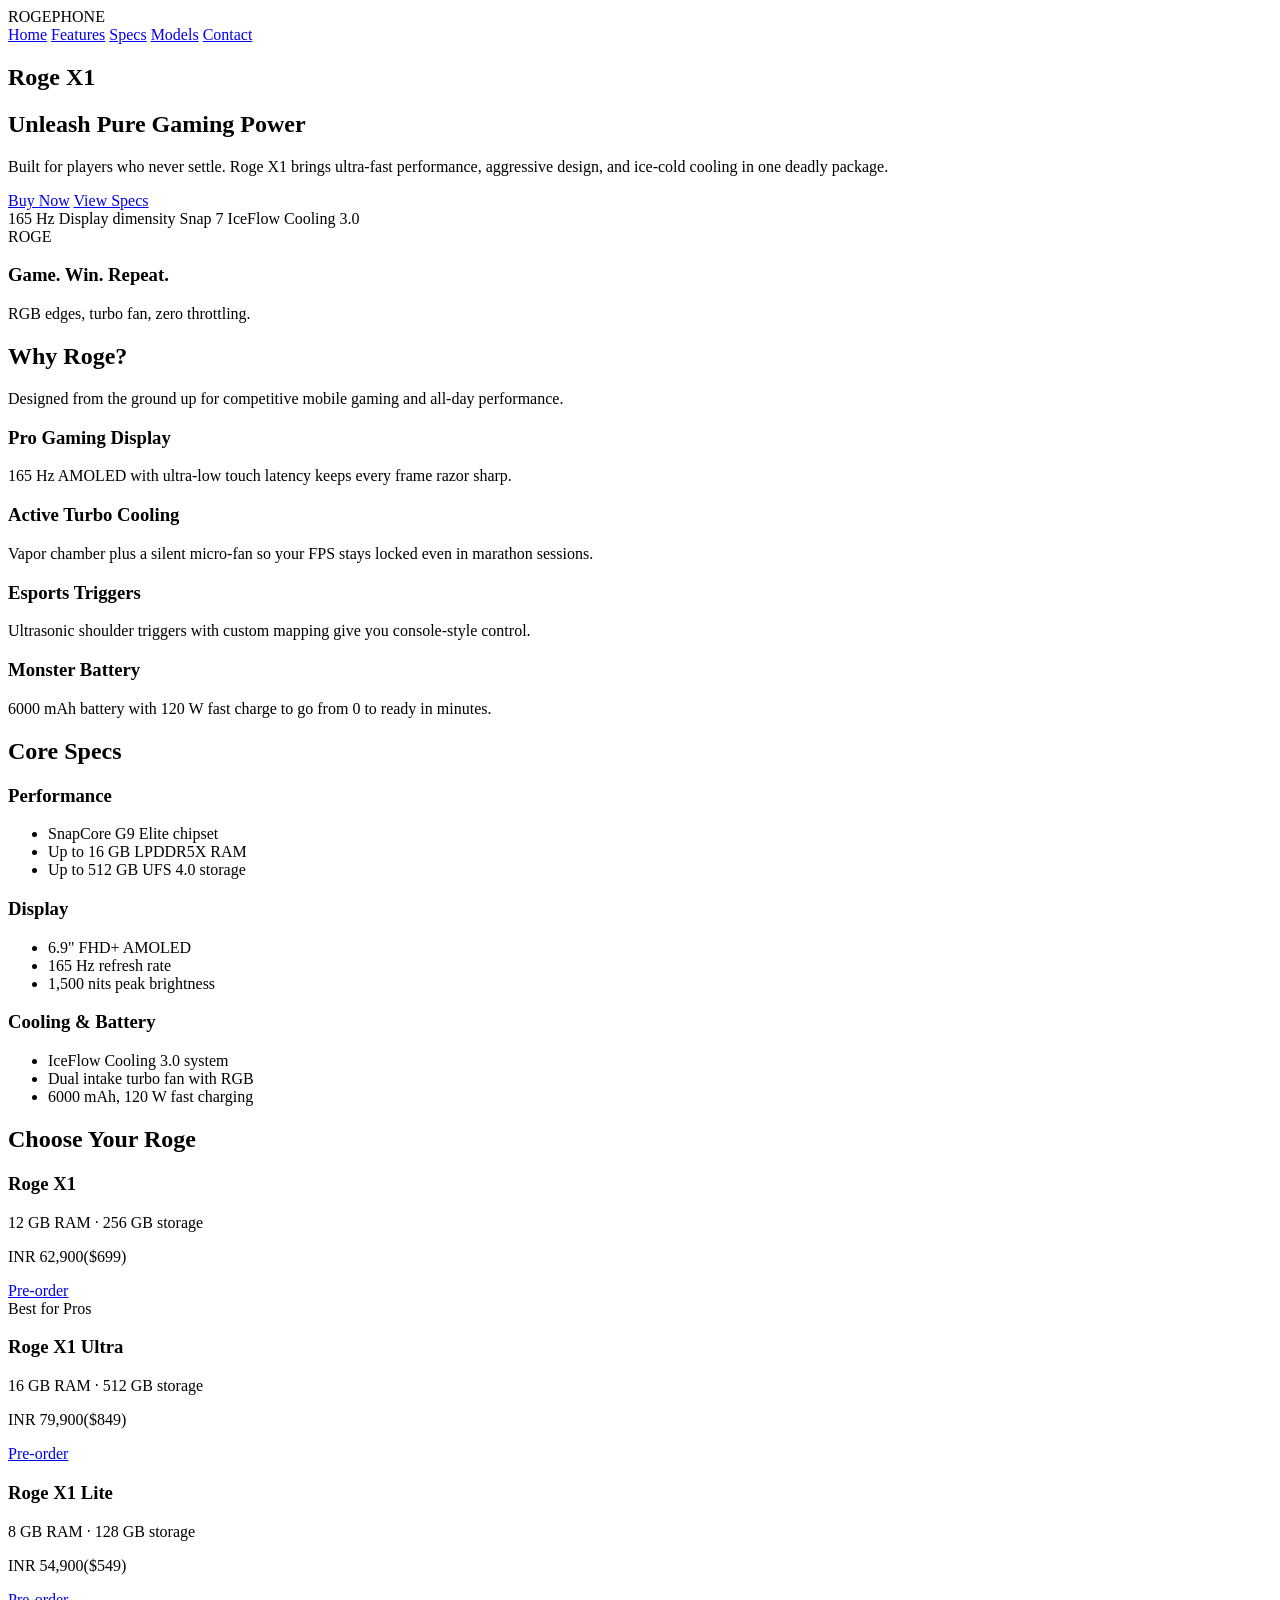
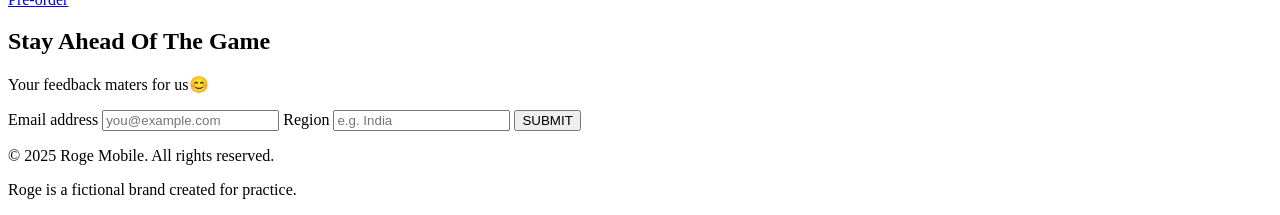
==== index.html @ 45b7bbcf "Add files via upload" ====
<!DOCTYPE html>
<html lang="en">
<head>
    
    <link rel="stylesheet" href="style.css">
</head>
<body>
    
    <header class="header">
        <div class="logo">ROGE<span>PHONE</span></div>
        <nav class="nav">
            <a href="#hero">Home</a>
            <a href="#features">Features</a>
            <a href="#specs">Specs</a>
            <a href="#models">Models</a>
            <a href="#contact" class="btn-outline">Contact</a>
        </nav>
    </header>

    
    <section id="hero" class="hero">
        <div class="hero-text">
            <h1>Roge X1</h1>
            <h2>Unleash Pure Gaming Power</h2>
            <p>
                Built for players who never settle. Roge X1 brings ultra-fast performance, 
                aggressive design, and ice-cold cooling in one deadly package.
            </p>
            <div class="hero-actions">
                <a href="#models" class="btn-primary">Buy Now</a>
                <a href="#specs" class="btn-ghost">View Specs</a>
            </div>
            <div class="hero-tags">
                <span>165 Hz Display</span>
                <span>dimensity Snap 7</span>
                <span>IceFlow Cooling 3.0</span>
            </div>
        </div>
        <div class="hero-image">
            <div class="phone-frame">
                <div class="phone-screen">
                    <span class="badge">ROGE</span>
                    <h3>Game. Win. Repeat.</h3>
                    <p>RGB edges, turbo fan, zero throttling.</p>
                </div>
                <div class="rgb-strip"></div>
            </div>
        </div>
    </section>

    
    <section id="features" class="section features">
        <h2 class="section-title">Why Roge?</h2>
        <p class="section-subtitle">
            Designed from the ground up for competitive mobile gaming and all‑day performance.
        </p>
        <div class="feature-grid">
            <div class="feature-card">
                <h3>Pro Gaming Display</h3>
                <p>165 Hz AMOLED with ultra-low touch latency keeps every frame razor sharp.</p>
            </div>
            <div class="feature-card">
                <h3>Active Turbo Cooling</h3>
                <p>Vapor chamber plus a silent micro-fan so your FPS stays locked even in marathon sessions.</p>
            </div>
            <div class="feature-card">
                <h3>Esports Triggers</h3>
                <p>Ultrasonic shoulder triggers with custom mapping give you console-style control.</p>
            </div>
            <div class="feature-card">
                <h3>Monster Battery</h3>
                <p>6000 mAh battery with 120 W fast charge to go from 0 to ready in minutes.</p>
            </div>
        </div>
    </section>


    <section id="specs" class="section specs">
        <h2 class="section-title">Core Specs</h2>
        <div class="spec-grid">
            <div class="spec-col">
                <h3>Performance</h3>
                <ul>
                    <li>SnapCore G9 Elite chipset</li>
                    <li>Up to 16 GB LPDDR5X RAM</li>
                    <li>Up to 512 GB UFS 4.0 storage</li>
                </ul>
            </div>
            <div class="spec-col">
                <h3>Display</h3>
                <ul>
                    <li>6.9" FHD+ AMOLED</li>
                    <li>165 Hz refresh rate</li>
                    <li>1,500 nits peak brightness</li>
                </ul>
            </div>
            <div class="spec-col">
                <h3>Cooling & Battery</h3>
                <ul>
                    <li>IceFlow Cooling 3.0 system</li>
                    <li>Dual intake turbo fan with RGB</li>
                    <li>6000 mAh, 120 W fast charging</li>
                </ul>
            </div>
        </div>
    </section>

    <section id="models" class="section models">
        <h2 class="section-title">Choose Your Roge</h2>
        <div class="model-grid">
            <div class="model-card">
                <h3>Roge X1</h3>
                <p>12 GB RAM · 256 GB storage</p>
                <p class="price">INR 62,900($699)</p>
                <a href="#contact" class="btn-primary btn-full">Pre-order</a>
            </div>
            <div class="model-card model-card-highlight">
                <div class="tag-top">Best for Pros</div>
                <h3>Roge X1 Ultra</h3>
                <p>16 GB RAM · 512 GB storage</p>
                <p class="price">INR 79,900($849)</p>
                <a href="#contact" class="btn-primary btn-full">Pre-order</a>
            </div>
            <div class="model-card">
                <h3>Roge X1 Lite</h3>
                <p>8 GB RAM · 128 GB storage</p>
                <p class="price">INR 54,900($549)</p>
                <a href="#contact" class="btn-primary btn-full">Pre-order</a>
            </div>
        </div>
    </section>

    
    <section id="contact" class="section contact">
        <div class="contact-card">
            <h2>Stay Ahead Of The Game</h2>
            <p>Your feedback maters for us😊 </p>
            <form class="contact-form">
                <label for="email">Email address</label>
                <input type="email" id="email" placeholder="you@example.com" required>

                <label for="region">Region</label>
                <input type="text" id="region" placeholder="e.g. India">

                <button type="submit" class="btn-primary btn-full">SUBMIT</button>
            </form>
        </div>
    </section>


    <footer class="footer">
        <p>© 2025 Roge Mobile. All rights reserved.</p>
        <p class="footer-note">Roge is a fictional brand created for practice.</p>
    </footer>
</body>
</html>
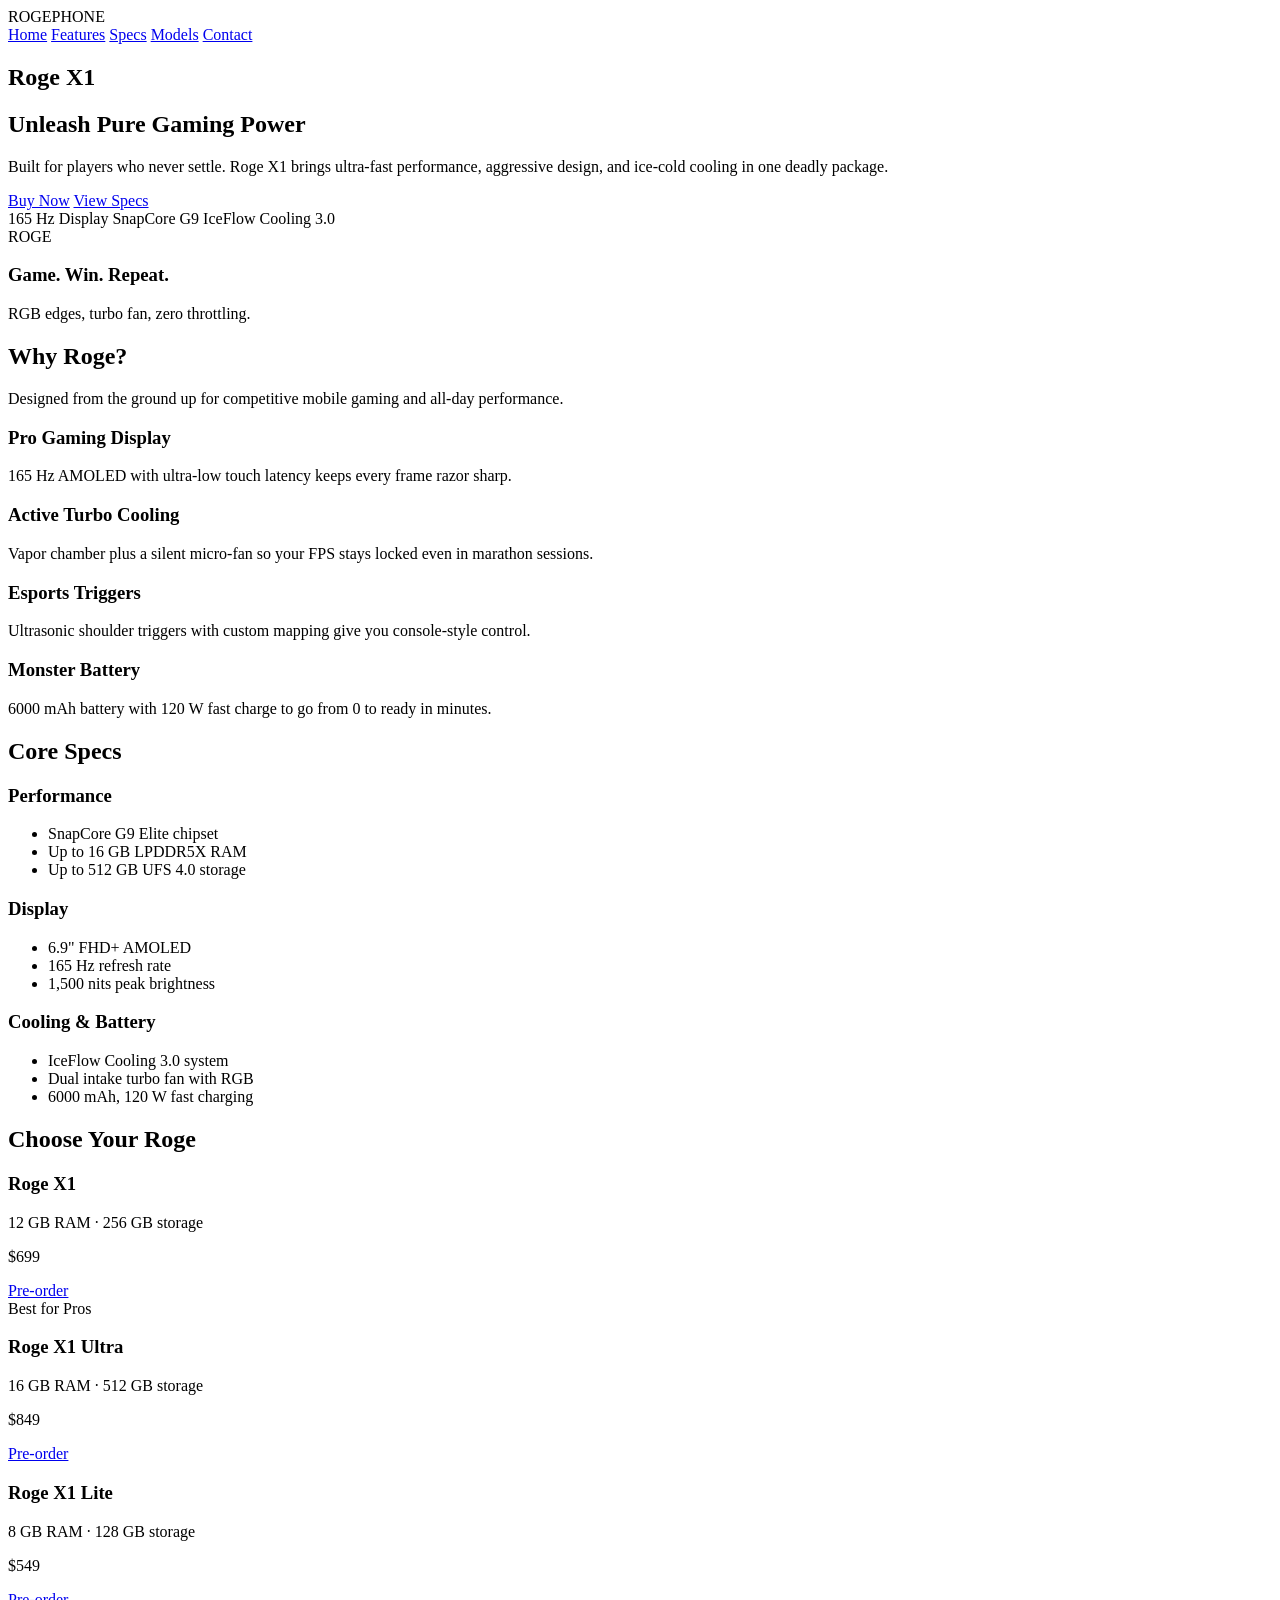
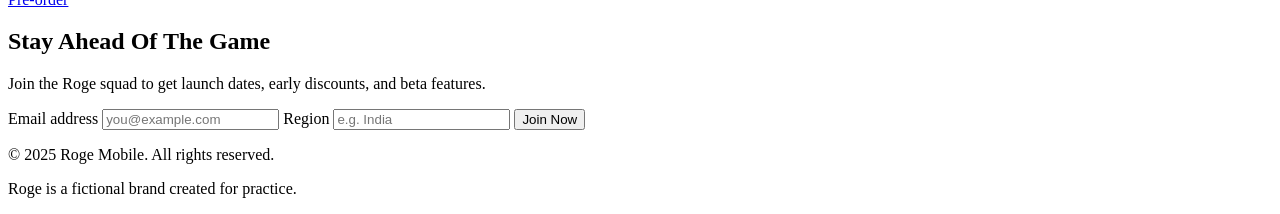
==== commit 1f98b428: "Add files via upload" ====
--- a/index.html
+++ b/index.html
@@ -1,11 +1,12 @@
 <!DOCTYPE html>
 <html lang="en">
-<head>
-    
+<head> <meta charset="UTF-8">
+    <meta name="viewport" content="width=device-width, initial-scale=1.0">
+    <title>Roge Smartphones</title>
     <link rel="stylesheet" href="style.css">
 </head>
 <body>
-    
+   
     <header class="header">
         <div class="logo">ROGE<span>PHONE</span></div>
         <nav class="nav">
@@ -17,7 +18,7 @@
         </nav>
     </header>
 
-    
+   
     <section id="hero" class="hero">
         <div class="hero-text">
             <h1>Roge X1</h1>
@@ -32,7 +33,7 @@
             </div>
             <div class="hero-tags">
                 <span>165 Hz Display</span>
-                <span>dimensity Snap 7</span>
+                <span>SnapCore G9</span>
                 <span>IceFlow Cooling 3.0</span>
             </div>
         </div>
@@ -74,7 +75,7 @@
         </div>
     </section>
 
-
+    
     <section id="specs" class="section specs">
         <h2 class="section-title">Core Specs</h2>
         <div class="spec-grid">
@@ -105,26 +106,27 @@
         </div>
     </section>
 
+    
     <section id="models" class="section models">
         <h2 class="section-title">Choose Your Roge</h2>
         <div class="model-grid">
             <div class="model-card">
                 <h3>Roge X1</h3>
                 <p>12 GB RAM · 256 GB storage</p>
-                <p class="price">INR 62,900($699)</p>
+                <p class="price">$699</p>
                 <a href="#contact" class="btn-primary btn-full">Pre-order</a>
             </div>
             <div class="model-card model-card-highlight">
                 <div class="tag-top">Best for Pros</div>
                 <h3>Roge X1 Ultra</h3>
                 <p>16 GB RAM · 512 GB storage</p>
-                <p class="price">INR 79,900($849)</p>
+                <p class="price">$849</p>
                 <a href="#contact" class="btn-primary btn-full">Pre-order</a>
             </div>
             <div class="model-card">
                 <h3>Roge X1 Lite</h3>
                 <p>8 GB RAM · 128 GB storage</p>
-                <p class="price">INR 54,900($549)</p>
+                <p class="price">$549</p>
                 <a href="#contact" class="btn-primary btn-full">Pre-order</a>
             </div>
         </div>
@@ -134,7 +136,7 @@
     <section id="contact" class="section contact">
         <div class="contact-card">
             <h2>Stay Ahead Of The Game</h2>
-            <p>Your feedback maters for us😊 </p>
+            <p>Join the Roge squad to get launch dates, early discounts, and beta features.</p>
             <form class="contact-form">
                 <label for="email">Email address</label>
                 <input type="email" id="email" placeholder="you@example.com" required>
@@ -142,12 +144,12 @@
                 <label for="region">Region</label>
                 <input type="text" id="region" placeholder="e.g. India">
 
-                <button type="submit" class="btn-primary btn-full">SUBMIT</button>
+                <button type="submit" class="btn-primary btn-full">Join Now</button>
             </form>
         </div>
     </section>
 
-
+   
     <footer class="footer">
         <p>© 2025 Roge Mobile. All rights reserved.</p>
         <p class="footer-note">Roge is a fictional brand created for practice.</p>
